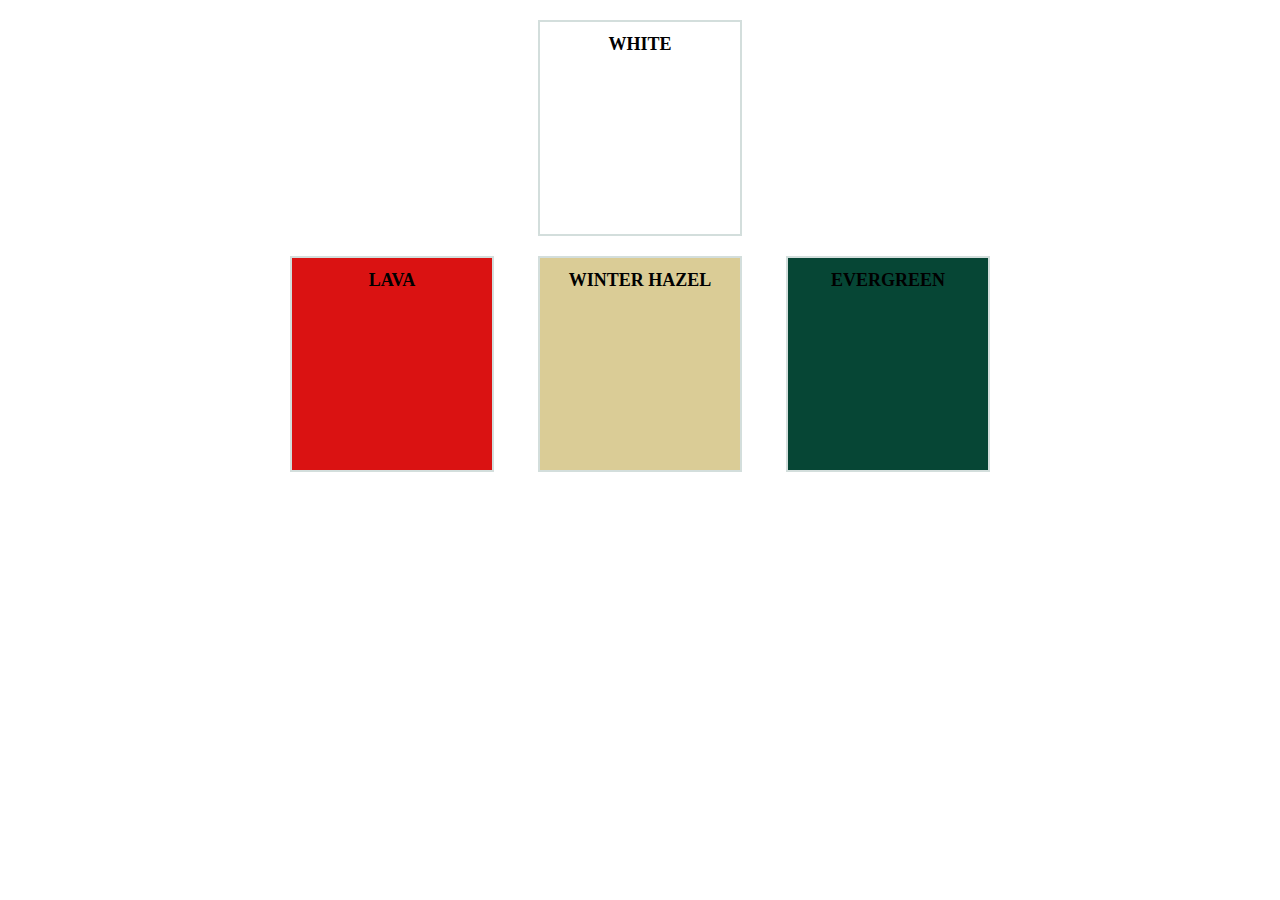
==== tugasDom.html @ 4f5fdf77 "Add : Tugas DOM Js" ====
<!DOCTYPE html>
<html lang="en">
<head>
    <meta charset="UTF-8">
    <meta http-equiv="X-UA-Compatible" content="IE=edge">
    <meta name="viewport" content="width=device-width, initial-scale=1.0">
    <title>Document</title>
    <link rel="stylesheet" href="css/tugasDom.css">
</head>
<body>
    <div id="boxContainer">
        <div class="box" id="box1"></div>
        <div class="box" id="box2"></div>
        <div class="box" id="box3"></div>
        <div class="box" id="box4"></div>
    </div>
    <script src="tugas/tugasDom.js"></script>
</body>
</html>
---- css/tugasDom.css ----
#boxContainer{
    text-align: center;
}
.box-style{
    width: 200px;
    height: 200px;
    border : 2px solid #D3DEDC;
    display    : inline-block;
    margin     : 0 20px;
    font-size   : 18px;
    padding-top : 12px;
    font-weight : bold;
}
.box-style-spesial{
    display : block;
    margin : 20px auto;
}
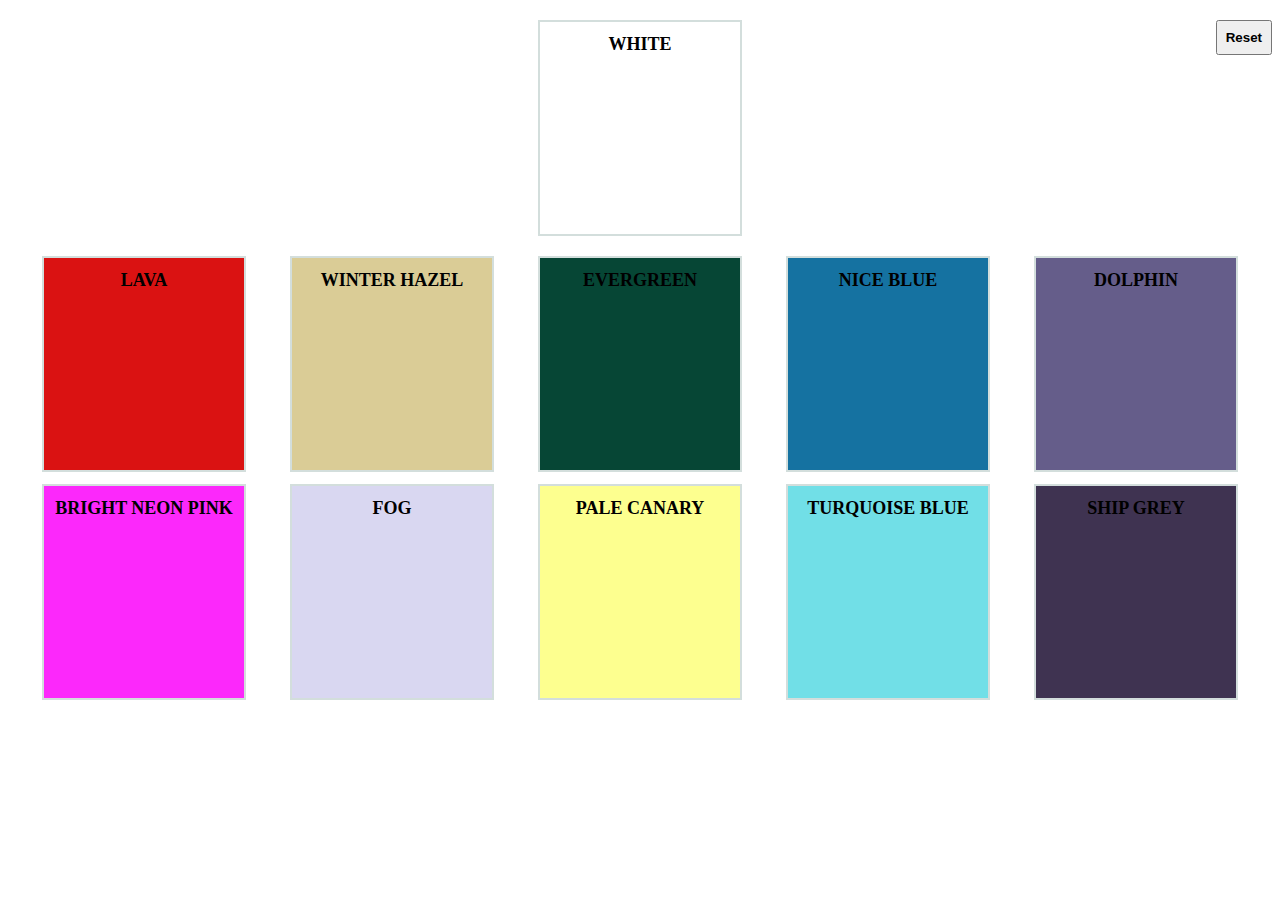
==== commit d8e1aa91: "Add: Tugas DOM Js Part 2 - EventListener Pilih Warna" ====
--- a/tugasDom.html
+++ b/tugasDom.html
@@ -8,11 +8,19 @@
     <link rel="stylesheet" href="css/tugasDom.css">
 </head>
 <body>
+    <button id="reset">Reset</button>
     <div id="boxContainer">
         <div class="box" id="box1"></div>
         <div class="box" id="box2"></div>
         <div class="box" id="box3"></div>
         <div class="box" id="box4"></div>
+        <div class="box" id="box5"></div>
+        <div class="box" id="box6"></div>
+        <div class="box" id="box7"></div>
+        <div class="box" id="box8"></div>
+        <div class="box" id="box9"></div>
+        <div class="box" id="box10"></div>
+        <div class="box" id="box11"></div>
     </div>
     <script src="tugas/tugasDom.js"></script>
 </body>
--- a/css/tugasDom.css
+++ b/css/tugasDom.css
@@ -10,8 +10,15 @@
     font-size   : 18px;
     padding-top : 12px;
     font-weight : bold;
+    margin-bottom: 12px;
 }
 .box-style-spesial{
     display : block;
     margin : 20px auto;
+}
+
+#reset{
+    padding: 8px;
+    font-weight: 700;
+    float: right;
 }